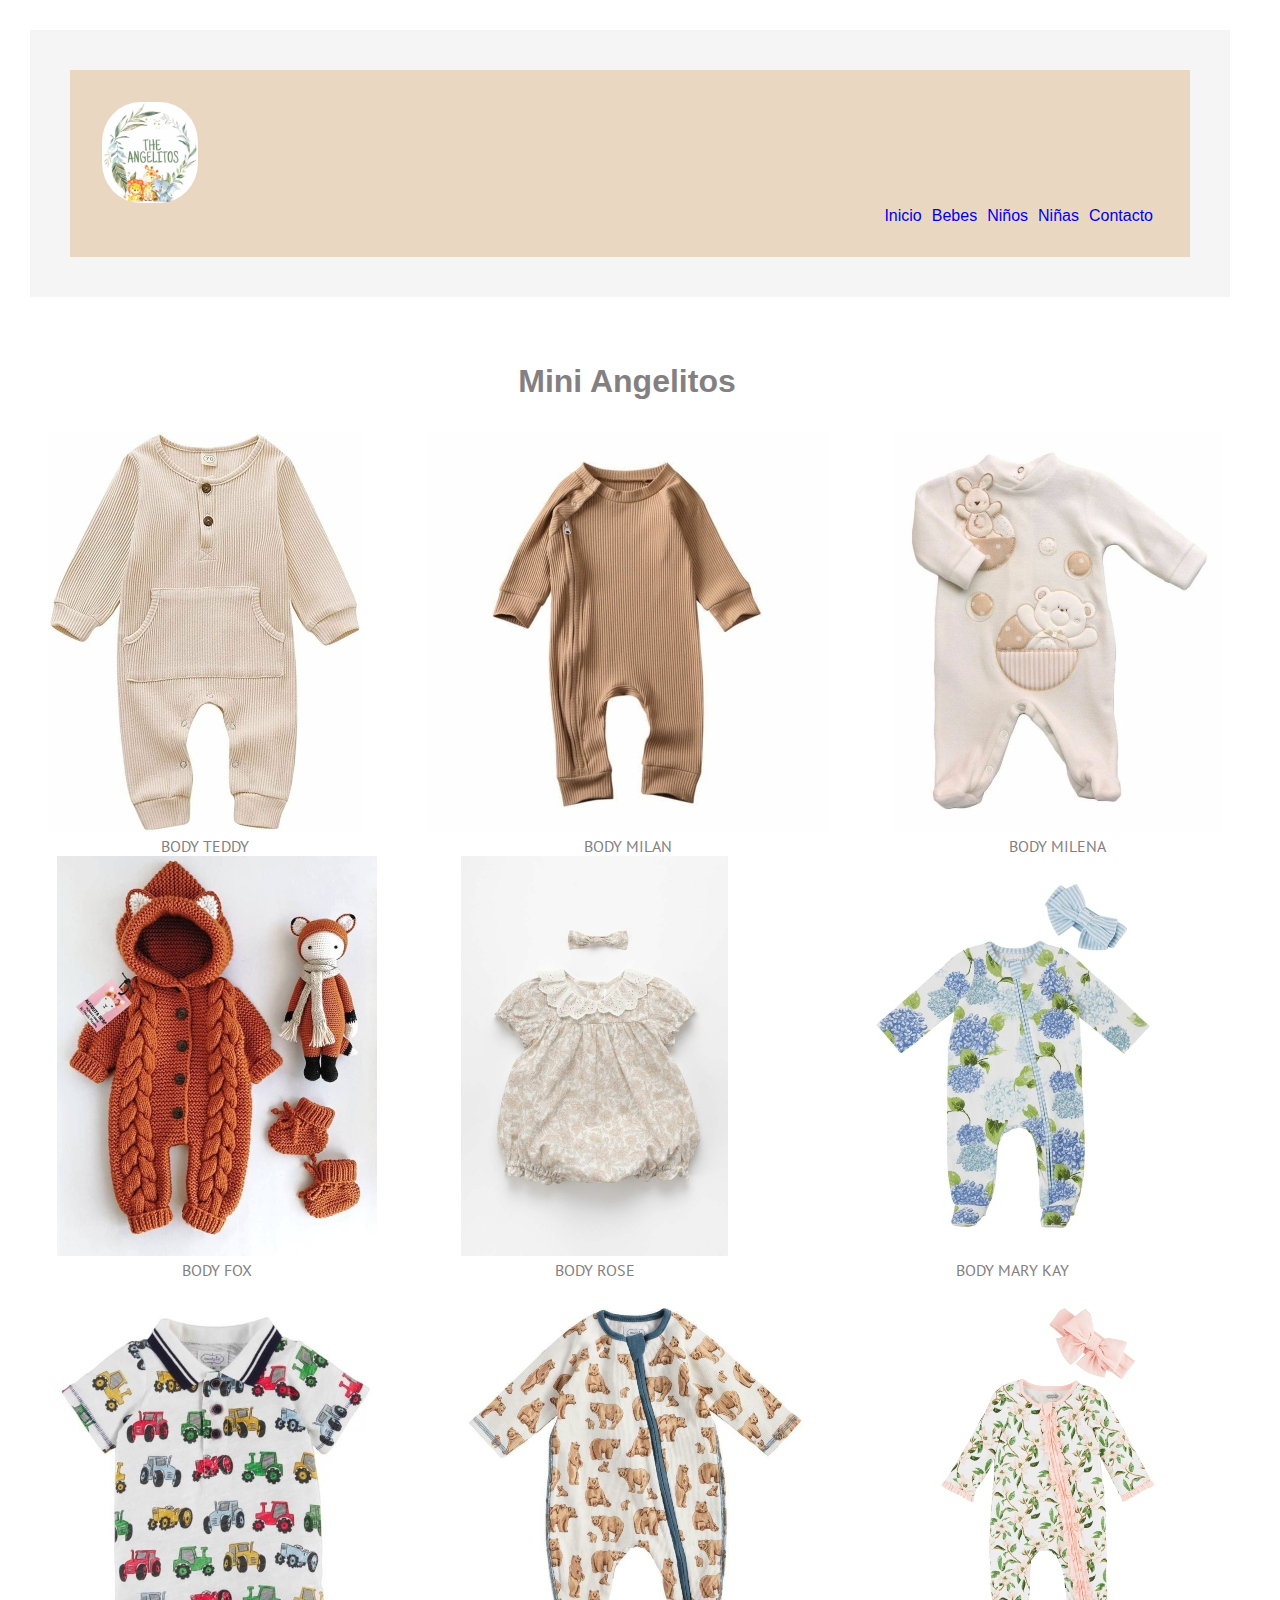
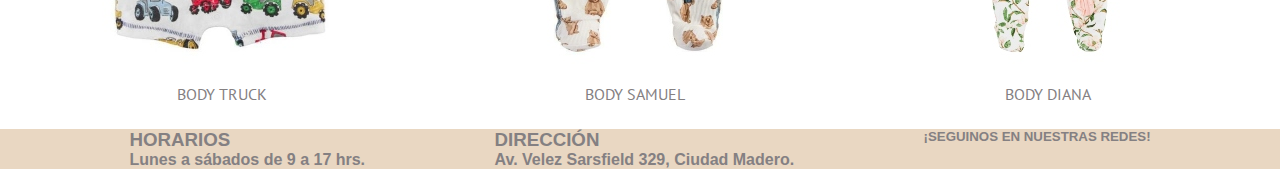
==== secciones/bebes.html @ 39cc09af "first commit" ====
<!DOCTYPE html>
<html lang="en">
<head>
    <meta charset="UTF-8">
    <meta http-equiv="X-UA-Compatible" content="IE=edge">
    <meta name="viewport" content="width=device-width, initial-scale=1.0">
    <link rel="stylesheet" href="../estilos/style.css"> 
    <title> BABY ANGELITOS </title>
</head>
<body> 
    <header>
        <nav>
            <img class= "logo" src="../img/logo.jpg" alt="logo de la marca">
            <ul class="navbar">
                <li>
                    <a href="../index.html">Inicio</a> 
                </li>
                <li>
                    <a href="./bebes.html">Bebes</a>
                </li>
                <li>
                    <a href="./niños.html">Niños</a>
                </li>
                <li>
                    <a href="./niñas.html">Niñas</a>
                </li>
                <li>
                    <a href="./contacto.html">Contacto</a>
                </li>
            </ul>
        </nav>
    </header>

    <main>
        <h1>Mini Angelitos</h1>
        <section class="babypics">
            <div> <img src="../img/1bebe.jpg" alt="body beige">
            <p>BODY TEDDY</p></div>
            <div><img src="../img/2bebe.jpg" alt="body marron">
            <p>BODY MILAN</p></div>
            <div><img src="../img/3bebe.jpg" alt="body blanco con apliques">
            <p>BODY MILENA</p></div>
            <div><img src="../img/4bebe.jpg" alt="body tejido">
            <p>BODY FOX</p></div>
            <div><img src="../img/5bebe.jpg" alt="body con volados floreado">
            <p>BODY ROSE</p></div>
            <div><img src="../img/6bebe.jpg" alt="body floreado">
            <p>BODY MARY KAY</p></div>
            <div><img src="../img/7bebe.jpg" alt="body con tractores">
            <p>BODY TRUCK</p></div>
            <div><img src="../img/8bebe.jpg" alt="body con osos">
            <p>BODY SAMUEL</p></div>
            <div><img src="../img/9bebe.jpg" alt="body con flores rosa">
            <p>BODY DIANA</p></div>
        </section>
    </main>


    <footer>
        <div class= "horarios">
            <h3>HORARIOS</h3>
            <h4>Lunes a sábados de 9 a 17 hrs. </h4>
        </div>

        <div class= "direccion">
            <h3>DIRECCIÓN</h3> 
            <h4>Av. Velez Sarsfield 329, Ciudad Madero.</h4>
        </div>

        <div class= "redes">
            <h5>¡SEGUINOS EN NUESTRAS REDES!</h5>
        </div>

    </footer>
</body>
</html>
---- estilos/style.css ----
@import url('https://fonts.googleapis.com/css2?family=PT+Sans&display=swap');
*{
    PADDING: 0;
    MARGIN: 0; 
}

body{
    font-family: sans-serif;
}

a{
    text-decoration: none;
    color: rgb(red, green, blue);
}

ul{
    list-style-type: none;
}
nav{
    background-color: #E9D7C2;
    padding: 2rem;
}

footer{
    background-color: #E9D7C2;
}

header{
    background-color: whitesmoke;
    margin: 30px 50px 50px 30px;
    padding: 40px;
}

main{
    text-align: center;
    margin: 15px 25px 25px 15px;
}

h1{
    font-family: sans-serif;
    color: #848082;
    padding: 1rem 2rem 2rem 1rem;
}

.navbar{
    display: flex;
    justify-content: end;
}

.navbar li {
    margin: 0 5px;
    border: 1px;
}

.logo{
    width: 6rem;
    top:1rem;
    object-fit: cover;
    border-radius: 40%;
}

.secciones{
    width: 0%;
    padding: 1rem,2rem;
    margin: 1rem;
    background-color: aliceblue;
    border-radius: 1rem;
}

.secciones{
    display: flex;
    flex-direction: row;
    align-content: center;
}

.seccion{
    padding: 5px 10px;
    margin: 10px 20px;
    border-style:groove;
}

.seccion img{
    width: 20rem;
    height: 25rem;
    object-fit: cover;
    ;
}

footer{
    display: flex;
    flex-direction: row;
    font-family: sans-serif;
    color: #848082;
    justify-content: space-evenly;
}

.babypics{
    display: flex;
    justify-content: space-around;
    flex-wrap: wrap;
    
}

.babypics p{
    font-family: 'PT Sans', sans-serif;
    color: #848082;
}

.girlpics{
    display: flex;
    justify-content: space-around;
    flex-wrap: wrap;
}

.girspics p{
    font-family: 'PT Sans', sans-serif;
    color: #848082;
}

.boyspics{
    display: flex;
    justify-content: space-around;
    flex-wrap: wrap;
    font-family: "PT Sans Narrow", sans-serif;
}

.boyspics p{
    font-family: 'PT Sans', sans-serif;
    color: #848082;
}

.formulario{
    font-family: sans-serif;
    text-align: justify;
    padding: 2rem 4rem;
    background-color: peachpuff;
    color: #848082;

}
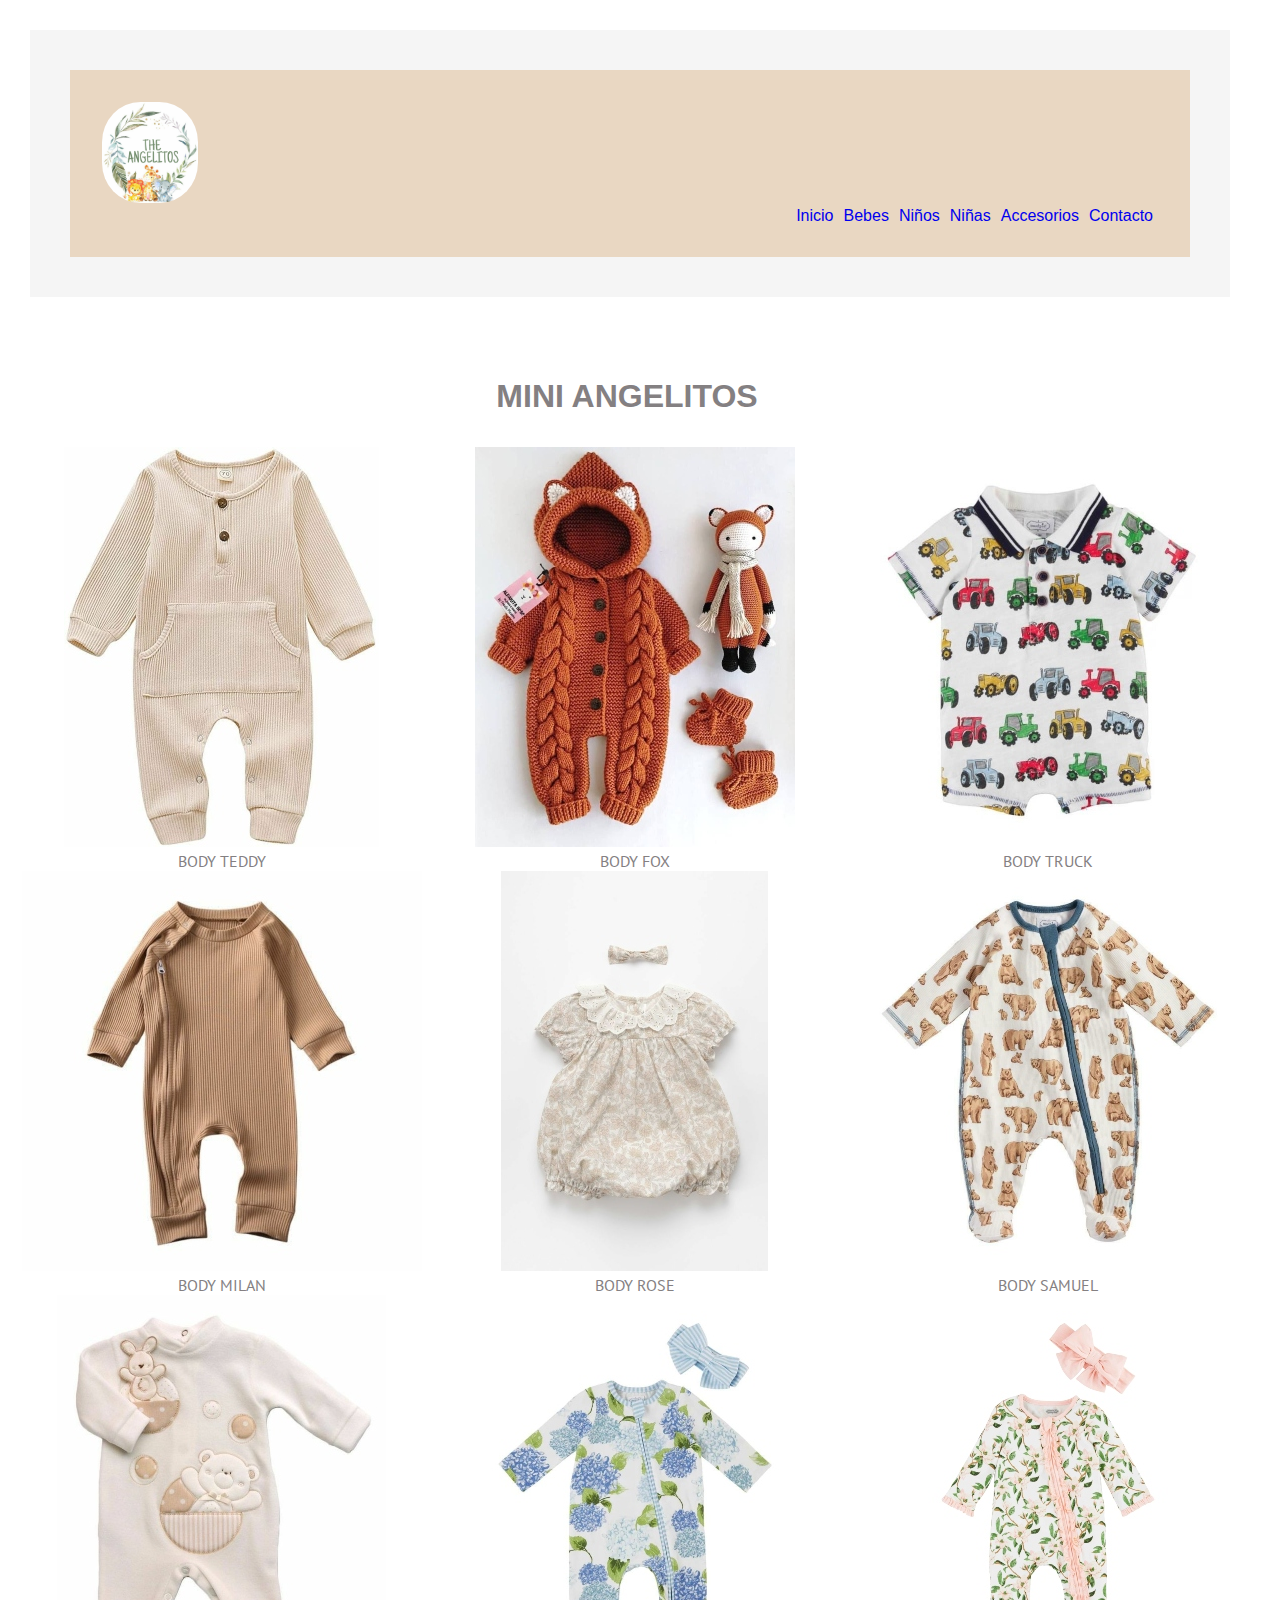
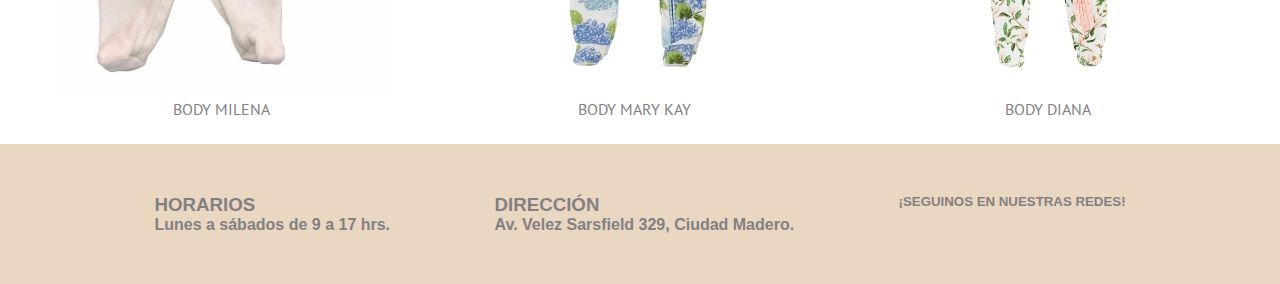
==== commit e461fba3: "testing" ====
--- a/secciones/bebes.html
+++ b/secciones/bebes.html
@@ -25,6 +25,9 @@
                     <a href="./niñas.html">Niñas</a>
                 </li>
                 <li>
+                    <a href="./accesorios.html">Accesorios</a>
+                </li>
+                <li>
                     <a href="./contacto.html">Contacto</a>
                 </li>
             </ul>
@@ -32,26 +35,35 @@
     </header>
 
     <main>
-        <h1>Mini Angelitos</h1>
+        <h1>MINI ANGELITOS</h1>
+
         <section class="babypics">
-            <div> <img src="../img/1bebe.jpg" alt="body beige">
-            <p>BODY TEDDY</p></div>
-            <div><img src="../img/2bebe.jpg" alt="body marron">
-            <p>BODY MILAN</p></div>
-            <div><img src="../img/3bebe.jpg" alt="body blanco con apliques">
-            <p>BODY MILENA</p></div>
-            <div><img src="../img/4bebe.jpg" alt="body tejido">
-            <p>BODY FOX</p></div>
-            <div><img src="../img/5bebe.jpg" alt="body con volados floreado">
-            <p>BODY ROSE</p></div>
-            <div><img src="../img/6bebe.jpg" alt="body floreado">
-            <p>BODY MARY KAY</p></div>
-            <div><img src="../img/7bebe.jpg" alt="body con tractores">
-            <p>BODY TRUCK</p></div>
-            <div><img src="../img/8bebe.jpg" alt="body con osos">
-            <p>BODY SAMUEL</p></div>
-            <div><img src="../img/9bebe.jpg" alt="body con flores rosa">
-            <p>BODY DIANA</p></div>
+            <div> 
+                <img src="../img/1bebe.jpg" alt="body beige">
+                <p>BODY TEDDY</p>
+                <img src="../img/2bebe.jpg" alt="body marron">
+                <p>BODY MILAN</p>
+                <img src="../img/3bebe.jpg" alt="body blanco con apliques">
+                <p>BODY MILENA</p>
+            </div>
+
+            <div>
+                <img src="../img/4bebe.jpg" alt="body tejido">
+                <p>BODY FOX</p>
+                <img src="../img/5bebe.jpg" alt="body con volados floreado">
+                <p>BODY ROSE</p>
+                <img src="../img/6bebe.jpg" alt="body floreado">
+                <p>BODY MARY KAY</p>
+            </div>
+
+            <div>
+                <img src="../img/7bebe.jpg" alt="body con tractores">
+                <p>BODY TRUCK</p>
+                <img src="../img/8bebe.jpg" alt="body con osos">
+                <p>BODY SAMUEL</p>
+                <img src="../img/9bebe.jpg" alt="body con flores rosa">
+                <p>BODY DIANA</p>
+            </div>
         </section>
     </main>
 
--- a/estilos/style.css
+++ b/estilos/style.css
@@ -6,6 +6,9 @@
 
 body{
     font-family: sans-serif;
+    display: flex;
+    flex-direction: column;
+    min-width: 100vw;
 }
 
 a{
@@ -16,30 +19,39 @@
 ul{
     list-style-type: none;
 }
-nav{
+
+
+footer{
+    display: flex;
+    flex-direction: row;
+    font-family: sans-serif;
+    color: #848082;
+    justify-content: space-evenly;
     background-color: #E9D7C2;
-    padding: 2rem;
-}
-
-footer{
-    background-color: #E9D7C2;
-}
+    padding: 50px;
+    margin-top: auto;
+    }
 
 header{
     background-color: whitesmoke;
     margin: 30px 50px 50px 30px;
     padding: 40px;
-}
+    }
 
 main{
     text-align: center;
     margin: 15px 25px 25px 15px;
-}
+    }
 
 h1{
     font-family: sans-serif;
     color: #848082;
     padding: 1rem 2rem 2rem 1rem;
+}
+
+nav{
+    background-color: #E9D7C2;
+    padding: 2rem;
 }
 
 .navbar{
@@ -59,41 +71,6 @@
     border-radius: 40%;
 }
 
-.secciones{
-    width: 0%;
-    padding: 1rem,2rem;
-    margin: 1rem;
-    background-color: aliceblue;
-    border-radius: 1rem;
-}
-
-.secciones{
-    display: flex;
-    flex-direction: row;
-    align-content: center;
-}
-
-.seccion{
-    padding: 5px 10px;
-    margin: 10px 20px;
-    border-style:groove;
-}
-
-.seccion img{
-    width: 20rem;
-    height: 25rem;
-    object-fit: cover;
-    ;
-}
-
-footer{
-    display: flex;
-    flex-direction: row;
-    font-family: sans-serif;
-    color: #848082;
-    justify-content: space-evenly;
-}
-
 .babypics{
     display: flex;
     justify-content: space-around;
@@ -106,7 +83,7 @@
     color: #848082;
 }
 
-.girlpics{
+.girlpics {
     display: flex;
     justify-content: space-around;
     flex-wrap: wrap;
@@ -135,5 +112,458 @@
     padding: 2rem 4rem;
     background-color: peachpuff;
     color: #848082;
-
-}
+}
+
+.grid-menu{
+    display: grid;
+    grid-template-columns: 1fr 1fr;
+    grid-template-rows: 1fr 1fr;
+    gap: 5px;
+    justify-content: center;
+}
+
+.grid-menu{
+    margin: 1rem;
+    background-color: lightgray;
+    border-radius: 1rem;
+    padding: 10px 20px;
+    margin: 20px 30px;
+}
+
+.grid-menu img{
+    width: 30vw;
+    height: 30vw;
+    object-fit: cover;
+    border-style:groove;
+    align-items: center;
+}
+
+.grid-menu h2{
+    font-family: 'PT Sans', sans-serif;
+    color: gray;
+    font-size:larger;
+    padding: 5px 5px 5px 5px;
+
+}
+
+.accesories{
+    display: grid;
+    grid-template-columns: 1fr 1fr 1fr;
+    grid-template-rows: 1fr 1fr 1fr;
+    justify-content: center;
+    gap: 1rem;
+}
+
+.accesories p{
+    font-family: 'PT Sans', sans-serif;
+    color: #848082;
+}
+
+.accesories h2{
+    font-family: 'PT Sans', sans-serif;
+    color: #848082;
+    font-size:medium;
+}
+
+.accesories img{
+    height: 25vw;
+    width: 25vw;
+}
+
+
+/*media query de escritorio*/
+
+@media (max-width: 768px){
+    body{
+        font-family: sans-serif;
+        display: flex;
+        flex-direction: column;
+        min-width: 100vw;
+    }
+    
+    a{
+        text-decoration: none;
+        color: rgb(red, green, blue);
+    }
+    
+    ul{
+        list-style-type: none;
+    }
+    
+    footer{
+        display: flex;
+        flex-direction: row;
+        font-family: sans-serif;
+        color: #848082;
+        justify-content: space-evenly;
+        background-color: #E9D7C2;
+        padding: 50px;
+        margin-top: auto;
+        }
+    
+    header{
+        background-color: whitesmoke;
+        margin: 30px 50px 50px 30px;
+        padding: 40px;
+        }
+    
+    main{
+        text-align: center;
+        margin: 15px 25px 25px 15px;
+        }
+    
+    h1{
+        font-family: sans-serif;
+        color: #848082;
+        padding: 1rem 2rem 2rem 1rem;
+    }
+    
+    nav{
+        background-color: #E9D7C2;
+        padding: 2rem;
+    }
+    
+    .navbar{
+        display: flex;
+        justify-content: end;
+    }
+    
+    .navbar li {
+        margin: 0 5px;
+        border: 1px;
+    }
+    
+    .logo{
+        width: 6rem;
+        top: 1rem;
+        object-fit: cover;
+        border-radius: 40%;
+    }
+    
+    .accesories{
+        display: flex;
+        flex-direction: column;
+        justify-content: center;
+    }
+    
+    .accesories p{
+        font-family: 'PT Sans', sans-serif;
+        color: #848082;
+    }
+    
+    .accesories h2{
+        font-family: 'PT Sans', sans-serif;
+        color: #848082;
+        font-size:medium;
+    }
+    
+    .accesories img{
+        height: 25vw;
+        width: 25vw;
+    }
+
+    .formulario{
+        font-family: sans-serif;
+        text-align: justify;
+        padding: 2rem 4rem;
+        background-color: peachpuff;
+        color: #848082;
+    }
+}
+
+@media (max-width: 600px){
+    body{
+        font-family: sans-serif;
+        display: flex;
+        flex-direction: column;
+        min-width: 100vw;
+    }
+    
+    a{
+        text-decoration: none;
+        color: rgb(red, green, blue);
+    }
+    
+    ul{
+        list-style-type: none;
+    }
+    
+    footer{
+        display: flex;
+        flex-direction: column;
+        font-family: sans-serif;
+        color: #848082;
+        justify-content: space-evenly;
+        background-color: #E9D7C2;
+        padding: 50px;
+        margin-top: auto;
+        }
+    
+    header{
+        background-color: whitesmoke;
+        margin: 30px 50px 50px 30px;
+        padding: 40px;
+        }
+    
+    main{
+        text-align: center;
+        margin: 15px 25px 25px 15px;
+        }
+    
+    h1{
+        font-family: sans-serif;
+        color: #848082;
+        padding: 1rem 2rem 2rem 1rem;
+    }
+    
+    nav{
+        background-color: #E9D7C2;
+        padding: 2rem;
+    }
+    
+    .navbar{
+        display: flex;
+        flex-direction: column;
+        justify-content: center;
+    }
+    
+    .navbar li {
+        margin: 0 5px;
+        border: 1px;
+    }
+    
+    .logo{
+        width: 6rem;
+        top: 1rem;
+        object-fit: cover;
+        border-radius: 40%;
+    }
+    
+    .accesories{
+        display: flex;
+        flex-direction: column;
+        justify-content: center;
+    }
+    
+    .accesories p{
+        font-family: 'PT Sans', sans-serif;
+        color: #848082;
+    }
+    
+    .accesories h2{
+        font-family: 'PT Sans', sans-serif;
+        color: #848082;
+        font-size:medium;
+    }
+    
+    .accesories img{
+        height: 25vw;
+        width: 25vw;
+    }
+}
+
+@media (max-width:450px){
+    body{
+        font-family: sans-serif;
+        display: flex;
+        flex-direction: column;
+        min-width: 100vw;
+    }
+    
+    a{
+        text-decoration: none;
+        color: rgb(red, green, blue);
+    }
+    
+    ul{
+        list-style-type: none;
+    }
+    
+    footer{
+        display: flex;
+        flex-direction: column;
+        font-family: sans-serif;
+        color: #848082;
+        justify-content: space-evenly;
+        background-color: #E9D7C2;
+        padding: 50px;
+        margin-top: auto;
+        }
+    
+    header{
+        background-color: whitesmoke;
+        margin: 30px 50px 50px 30px;
+        padding: 40px;
+        }
+    
+    main{
+        text-align: center;
+        margin: 15px 25px 25px 15px;
+        }
+    
+    h1{
+        font-family: sans-serif;
+        color: #848082;
+        padding: 1rem 2rem 2rem 1rem;
+    }
+    
+    nav{
+        background-color: #E9D7C2;
+        padding: 1rem;
+        align-items: center;
+    }
+    
+    .navbar{
+        display: flex;
+        flex-direction: column;
+    }
+    
+    .navbar li {
+        margin: 0 5px;
+        border: 1px;
+        justify-content: center;
+    }
+    
+    .logo{
+        width: 6rem;
+        top: 1rem;
+        object-fit: cover;
+        border-radius: 40%;
+        justify-content: center;
+    }
+    
+    .accesories{
+        display: flex;
+        flex-direction: column;
+        justify-content: center;
+    }
+    
+    .accesories p{
+        font-family: 'PT Sans', sans-serif;
+        color: #848082;
+    }
+    
+    .accesories h2{
+        font-family: 'PT Sans', sans-serif;
+        color: #848082;
+        font-size:medium;
+    }
+    
+    .accesories img{
+        height: 25vw;
+        width: 25vw;
+    }
+
+    .formulario{
+        font-family: sans-serif;
+        text-align: center;
+        align-items: center;
+        padding: 2rem 4rem;
+        background-color: peachpuff;
+        color: #848082;
+    }
+}
+
+@media (max-width:360px){
+    body{
+        font-family: sans-serif;
+        display: flex;
+        flex-direction: column;
+        min-width: 100vw;
+    }
+    
+    a{
+        text-decoration: none;
+        color: rgb(red, green, blue);
+    }
+    
+    ul{
+        list-style-type: none;
+    }
+    
+    footer{
+        display: flex;
+        flex-direction: column;
+        font-family: sans-serif;
+        color: #848082;
+        justify-content: space-evenly;
+        background-color: #E9D7C2;
+        padding: 50px;
+        margin-top: auto;
+        }
+    
+    header{
+        background-color: whitesmoke;
+        margin: 30px 50px 50px 30px;
+        padding: 40px;
+        }
+    
+    main{
+        text-align: center;
+        margin: 15px 25px 25px 15px;
+        }
+    
+    h1{
+        font-family: sans-serif;
+        font-size: large;
+        color: #848082;
+        padding: 0,5rem 1rem 1rem 0,5rem;
+    }
+    
+    nav{
+        background-color: #E9D7C2;
+        padding: 0,5rem;
+        align-items: center;
+    }
+    
+    .navbar{
+        display: flex;
+        flex-direction: column;
+    }
+    
+    .navbar li {
+        margin: 0 5px;
+        border: 1px;
+        justify-content: center;
+    }
+    
+    .logo{
+        width: 6rem;
+        top: 1rem;
+        object-fit: cover;
+        border-radius: 40%;
+        justify-content: center;
+    }
+    
+    .accesories{
+        display: flex;
+        flex-direction: column;
+        justify-content: center;
+    }
+    
+    .accesories p{
+        font-family: 'PT Sans', sans-serif;
+        color: #848082;
+    }
+    
+    .accesories h2{
+        font-family: 'PT Sans', sans-serif;
+        color: #848082;
+        font-size:medium;
+    }
+    
+    .accesories img{
+        height: 25vw;
+        width: 25vw;
+    }
+
+    .formulario{
+        font-family: sans-serif;
+        text-align: center;
+        align-items: center;
+        padding: 2rem 4rem;
+        background-color: peachpuff;
+        color: #848082;
+    }
+
+}
